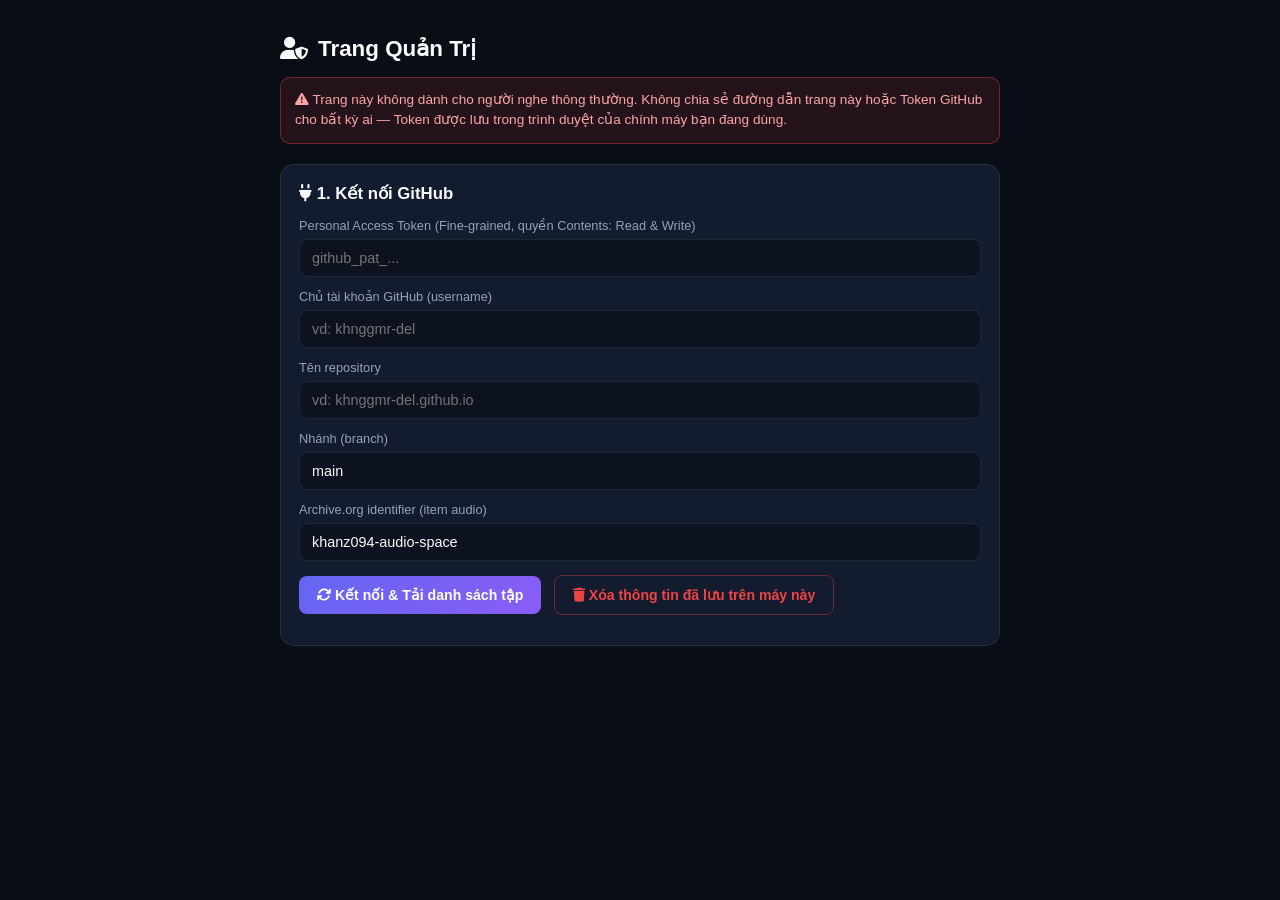
==== admin.html @ 62d771c1 "Add files via upload" ====
<!DOCTYPE html>
<html lang="vi">
<head>
<meta charset="UTF-8">
<meta name="viewport" content="width=device-width, initial-scale=1.0">
<meta name="robots" content="noindex, nofollow">
<title>Quản Trị — Khanz094 Audio Space</title>
<link rel="stylesheet" href="https://cdnjs.cloudflare.com/ajax/libs/font-awesome/6.5.1/css/all.min.css">
<style>
    :root {
        --bg-color: #090d16;
        --card-bg: #131b2e;
        --card-hover: #1c2742;
        --text-color: #f8fafc;
        --text-muted: #94a3b8;
        --primary: #6366f1;
        --primary-gradient: linear-gradient(135deg, #6366f1 0%, #8b5cf6 100%);
        --border-color: rgba(255, 255, 255, 0.08);
        --danger: #ef4444;
        --success: #22c55e;
    }
    * { box-sizing: border-box; }
    body {
        margin: 0;
        font-family: 'Segoe UI', Roboto, sans-serif;
        background: var(--bg-color);
        color: var(--text-color);
        padding: 20px 16px 80px;
    }
    .wrap { max-width: 720px; margin: 0 auto; }
    h1 { font-size: 1.4rem; display: flex; align-items: center; gap: 10px; }
    h2 { font-size: 1.05rem; margin-top: 0; color: var(--text-color); }
    .warn-banner {
        background: rgba(239, 68, 68, 0.12);
        border: 1px solid rgba(239, 68, 68, 0.4);
        color: #fca5a5;
        padding: 12px 14px;
        border-radius: 10px;
        font-size: 0.85rem;
        margin-bottom: 20px;
        line-height: 1.5;
    }
    section {
        background: var(--card-bg);
        border: 1px solid var(--border-color);
        border-radius: 14px;
        padding: 18px;
        margin-bottom: 18px;
    }
    label {
        display: block;
        font-size: 0.8rem;
        color: var(--text-muted);
        margin: 12px 0 6px;
    }
    input[type="text"], input[type="password"], textarea {
        width: 100%;
        padding: 10px 12px;
        border-radius: 8px;
        border: 1px solid var(--border-color);
        background: #0c1220;
        color: var(--text-color);
        font-size: 0.9rem;
        font-family: inherit;
    }
    textarea { resize: vertical; min-height: 60px; }
    button {
        cursor: pointer;
        border: none;
        border-radius: 8px;
        padding: 11px 18px;
        font-weight: 600;
        font-size: 0.88rem;
        margin-top: 14px;
        margin-right: 8px;
    }
    .btn-primary { background: var(--primary-gradient); color: #fff; }
    .btn-secondary { background: transparent; color: var(--text-muted); border: 1px solid var(--border-color); }
    .btn-danger { background: transparent; color: var(--danger); border: 1px solid rgba(239,68,68,0.4); }
    .status-msg { margin-top: 12px; font-size: 0.85rem; line-height: 1.5; }
    .status-msg.error { color: #fca5a5; }
    .status-msg.success { color: #86efac; }
    .status-msg.loading { color: var(--text-muted); }
    .hidden { display: none !important; }
    .episode-card {
        background: #0c1220;
        border: 1px solid var(--border-color);
        border-radius: 10px;
        padding: 14px;
        margin-bottom: 12px;
    }
    .episode-filename {
        font-size: 0.75rem;
        color: var(--text-muted);
        word-break: break-all;
        margin-bottom: 8px;
        font-family: monospace;
    }
    #save-status { min-height: 20px; }
    .save-bar {
        position: sticky;
        bottom: 0;
        background: var(--bg-color);
        padding: 12px 0 4px;
        border-top: 1px solid var(--border-color);
        margin-top: 20px;
    }
</style>
</head>
<body>
<div class="wrap">
    <h1><i class="fa-solid fa-user-shield"></i> Trang Quản Trị</h1>
    <div class="warn-banner">
        <i class="fa-solid fa-triangle-exclamation"></i>
        Trang này không dành cho người nghe thông thường. Không chia sẻ đường dẫn trang này hoặc Token GitHub cho bất kỳ ai — Token được lưu trong trình duyệt của chính máy bạn đang dùng.
    </div>

    <section id="config-section">
        <h2><i class="fa-solid fa-plug"></i> 1. Kết nối GitHub</h2>
        <label for="cfg-token">Personal Access Token (Fine-grained, quyền Contents: Read &amp; Write)</label>
        <input type="password" id="cfg-token" placeholder="github_pat_...">

        <label for="cfg-owner">Chủ tài khoản GitHub (username)</label>
        <input type="text" id="cfg-owner" placeholder="vd: khnggmr-del">

        <label for="cfg-repo">Tên repository</label>
        <input type="text" id="cfg-repo" placeholder="vd: khnggmr-del.github.io">

        <label for="cfg-branch">Nhánh (branch)</label>
        <input type="text" id="cfg-branch" value="main">

        <label for="cfg-archive-id">Archive.org identifier (item audio)</label>
        <input type="text" id="cfg-archive-id" value="khanz094-audio-space">

        <div>
            <button class="btn-primary" id="btn-connect"><i class="fa-solid fa-arrows-rotate"></i> Kết nối &amp; Tải danh sách tập</button>
            <button class="btn-danger" id="btn-clear-config"><i class="fa-solid fa-trash"></i> Xóa thông tin đã lưu trên máy này</button>
        </div>
        <div id="config-status" class="status-msg"></div>
    </section>

    <section id="episodes-section" class="hidden">
        <h2><i class="fa-solid fa-list"></i> 2. Danh sách tập — sửa tên hiển thị</h2>
        <p style="color:var(--text-muted); font-size:0.85rem; margin-top:-8px;">
            Để trống ô nào thì web sẽ tự dùng tên file gốc / mặc định cho ô đó.
        </p>
        <div id="episodes-list"></div>
    </section>

    <div class="save-bar hidden" id="save-bar">
        <button class="btn-primary" id="btn-save-all"><i class="fa-solid fa-floppy-disk"></i> Lưu tất cả thay đổi lên GitHub</button>
        <div id="save-status" class="status-msg"></div>
    </div>
</div>

<script>
const LS_KEYS = {
    token: 'khanz094_admin_token',
    owner: 'khanz094_admin_owner',
    repo: 'khanz094_admin_repo',
    branch: 'khanz094_admin_branch',
    archiveId: 'khanz094_admin_archive_id'
};
const OVERRIDES_PATH = 'metadata-overrides.json';
const PLAYABLE_EXTENSIONS = ['.mp3', '.m4a', '.wav', '.ogg', '.flac'];

let currentOverrides = {};
let currentSha = null; // sha của file metadata-overrides.json hiện tại trên GitHub (null nếu file chưa tồn tại)
let currentEpisodeFiles = []; // danh sách file gốc lấy từ Archive.org
let cfg = {};

function $(id) { return document.getElementById(id); }

function loadSavedConfig() {
    $('cfg-token').value = localStorage.getItem(LS_KEYS.token) || '';
    $('cfg-owner').value = localStorage.getItem(LS_KEYS.owner) || '';
    $('cfg-repo').value = localStorage.getItem(LS_KEYS.repo) || '';
    $('cfg-branch').value = localStorage.getItem(LS_KEYS.branch) || 'main';
    $('cfg-archive-id').value = localStorage.getItem(LS_KEYS.archiveId) || 'khanz094-audio-space';
}

function saveConfigToLocalStorage() {
    localStorage.setItem(LS_KEYS.token, cfg.token);
    localStorage.setItem(LS_KEYS.owner, cfg.owner);
    localStorage.setItem(LS_KEYS.repo, cfg.repo);
    localStorage.setItem(LS_KEYS.branch, cfg.branch);
    localStorage.setItem(LS_KEYS.archiveId, cfg.archiveId);
}

function readConfigFromForm() {
    return {
        token: $('cfg-token').value.trim(),
        owner: $('cfg-owner').value.trim(),
        repo: $('cfg-repo').value.trim(),
        branch: $('cfg-branch').value.trim() || 'main',
        archiveId: $('cfg-archive-id').value.trim()
    };
}

function setConfigStatus(msg, type) {
    const el = $('config-status');
    el.textContent = msg;
    el.className = 'status-msg' + (type ? ' ' + type : '');
}

function setSaveStatus(msg, type) {
    const el = $('save-status');
    el.textContent = msg;
    el.className = 'status-msg' + (type ? ' ' + type : '');
}

/* ============== ARCHIVE.ORG: lấy danh sách file gốc ============== */
function isPlayableFile(fileEntry) {
    const name = (fileEntry.name || '').toLowerCase();
    return PLAYABLE_EXTENSIONS.some(ext => name.endsWith(ext));
}

async function fetchArchiveFiles(identifier) {
    const res = await fetch(`https://archive.org/metadata/${encodeURIComponent(identifier)}`);
    if (!res.ok) throw new Error(`Không thể kết nối Internet Archive (HTTP ${res.status})`);
    const json = await res.json();
    const files = Array.isArray(json.files) ? json.files : [];
    return files.filter(f => isPlayableFile(f) && (f.source === 'original' || !f.source));
}

/* ============== GITHUB API ============== */
function githubHeaders() {
    return {
        'Authorization': `Bearer ${cfg.token}`,
        'Accept': 'application/vnd.github+json',
        'X-GitHub-Api-Version': '2022-11-28'
    };
}

async function fetchOverridesFromGitHub() {
    const url = `https://api.github.com/repos/${cfg.owner}/${cfg.repo}/contents/${OVERRIDES_PATH}?ref=${encodeURIComponent(cfg.branch)}`;
    const res = await fetch(url, { headers: githubHeaders() });

    if (res.status === 404) {
        currentSha = null;
        return {};
    }
    if (res.status === 401) throw new Error('Token không hợp lệ hoặc đã hết hạn.');
    if (res.status === 403) throw new Error('Token không đủ quyền (cần quyền Contents: Read & Write) hoặc đã đạt giới hạn API.');
    if (!res.ok) throw new Error(`Lỗi GitHub API (HTTP ${res.status})`);

    const json = await res.json();
    currentSha = json.sha;
    try {
        const decoded = decodeURIComponent(escape(atob(json.content.replace(/\n/g, ''))));
        const parsed = JSON.parse(decoded);
        return (parsed && typeof parsed === 'object') ? parsed : {};
    } catch (e) {
        throw new Error('File metadata-overrides.json trên GitHub bị lỗi định dạng JSON.');
    }
}

async function saveOverridesToGitHub(overridesObj) {
    const url = `https://api.github.com/repos/${cfg.owner}/${cfg.repo}/contents/${OVERRIDES_PATH}`;
    const jsonStr = JSON.stringify(overridesObj, null, 2);
    const base64Content = btoa(unescape(encodeURIComponent(jsonStr)));

    const body = {
        message: 'Cập nhật tên/mô tả tập qua trang admin',
        content: base64Content,
        branch: cfg.branch
    };
    if (currentSha) body.sha = currentSha;

    const res = await fetch(url, {
        method: 'PUT',
        headers: { ...githubHeaders(), 'Content-Type': 'application/json' },
        body: JSON.stringify(body)
    });

    if (res.status === 401) throw new Error('Token không hợp lệ hoặc đã hết hạn.');
    if (res.status === 403) throw new Error('Token không đủ quyền ghi (cần Contents: Read & Write).');
    if (res.status === 409) throw new Error('File vừa bị thay đổi ở nơi khác. Hãy bấm "Kết nối & Tải danh sách tập" lại rồi thử lưu lại.');
    if (!res.ok) {
        const errJson = await res.json().catch(() => ({}));
        throw new Error(errJson.message || `Lỗi khi lưu lên GitHub (HTTP ${res.status})`);
    }

    const json = await res.json();
    currentSha = json.content.sha;
}

/* ============== RENDER DANH SÁCH TẬP ============== */
function escapeHtml(str) {
    if (!str) return '';
    return String(str).replace(/&/g, '&amp;').replace(/</g, '&lt;').replace(/>/g, '&gt;').replace(/"/g, '&quot;');
}

function renderEpisodesList() {
    const container = $('episodes-list');
    container.innerHTML = currentEpisodeFiles.map((f) => {
        const override = currentOverrides[f.name] || {};
        return `
        <div class="episode-card" data-filename="${escapeHtml(f.name)}">
            <div class="episode-filename"><i class="fa-solid fa-file-audio"></i> ${escapeHtml(f.name)}</div>
            <label>Tên hiển thị</label>
            <input type="text" class="ep-title" placeholder="${escapeHtml(f.name)}" value="${escapeHtml(override.title || '')}">
            <label>Chủ đề / tag</label>
            <input type="text" class="ep-tag" placeholder="Podcast" value="${escapeHtml(override.tag || '')}">
            <label>Mô tả (hiện trong player)</label>
            <textarea class="ep-desc" placeholder="Không bắt buộc">${escapeHtml(override.description || '')}</textarea>
        </div>`;
    }).join('');

    $('episodes-section').classList.remove('hidden');
    $('save-bar').classList.remove('hidden');
}

function collectOverridesFromForm() {
    const result = {};
    document.querySelectorAll('.episode-card').forEach(card => {
        const filename = card.getAttribute('data-filename');
        const title = card.querySelector('.ep-title').value.trim();
        const tag = card.querySelector('.ep-tag').value.trim();
        const description = card.querySelector('.ep-desc').value.trim();
        if (title || tag || description) {
            result[filename] = {};
            if (title) result[filename].title = title;
            if (tag) result[filename].tag = tag;
            if (description) result[filename].description = description;
        }
    });
    return result;
}

/* ============== SỰ KIỆN ============== */
$('btn-connect').addEventListener('click', async () => {
    cfg = readConfigFromForm();

    if (!cfg.token || !cfg.owner || !cfg.repo || !cfg.archiveId) {
        setConfigStatus('Vui lòng điền đủ Token, Owner, Repo và Archive.org identifier.', 'error');
        return;
    }

    saveConfigToLocalStorage();
    setConfigStatus('Đang tải danh sách tập từ Internet Archive...', 'loading');

    try {
        currentEpisodeFiles = await fetchArchiveFiles(cfg.archiveId);

        if (currentEpisodeFiles.length === 0) {
            setConfigStatus('Không tìm thấy file audio nào trên Archive.org với identifier này.', 'error');
            return;
        }

        setConfigStatus('Đang tải file tên riêng hiện có từ GitHub...', 'loading');
        currentOverrides = await fetchOverridesFromGitHub();

        setConfigStatus(`Đã kết nối. Tìm thấy ${currentEpisodeFiles.length} tập.`, 'success');
        renderEpisodesList();
    } catch (err) {
        setConfigStatus(err.message, 'error');
        console.error(err);
    }
});

$('btn-clear-config').addEventListener('click', () => {
    if (!confirm('Xóa Token và thông tin đã lưu trên máy này? (Không ảnh hưởng gì trên GitHub, chỉ xóa khỏi trình duyệt)')) return;
    Object.values(LS_KEYS).forEach(k => localStorage.removeItem(k));
    $('cfg-token').value = '';
    $('cfg-owner').value = '';
    $('cfg-repo').value = '';
    $('cfg-branch').value = 'main';
    $('cfg-archive-id').value = 'khanz094-audio-space';
    setConfigStatus('Đã xóa thông tin đã lưu.', 'success');
});

$('btn-save-all').addEventListener('click', async () => {
    const btn = $('btn-save-all');
    btn.disabled = true;
    setSaveStatus('Đang lưu lên GitHub...', 'loading');

    try {
        const updatedOverrides = collectOverridesFromForm();
        await saveOverridesToGitHub(updatedOverrides);
        currentOverrides = updatedOverrides;
        setSaveStatus('✅ Đã lưu thành công! Trang web chính sẽ hiện tên mới ngay lần tải sau.', 'success');
    } catch (err) {
        setSaveStatus('❌ ' + err.message, 'error');
        console.error(err);
    } finally {
        btn.disabled = false;
    }
});

loadSavedConfig();
</script>
</body>
</html>
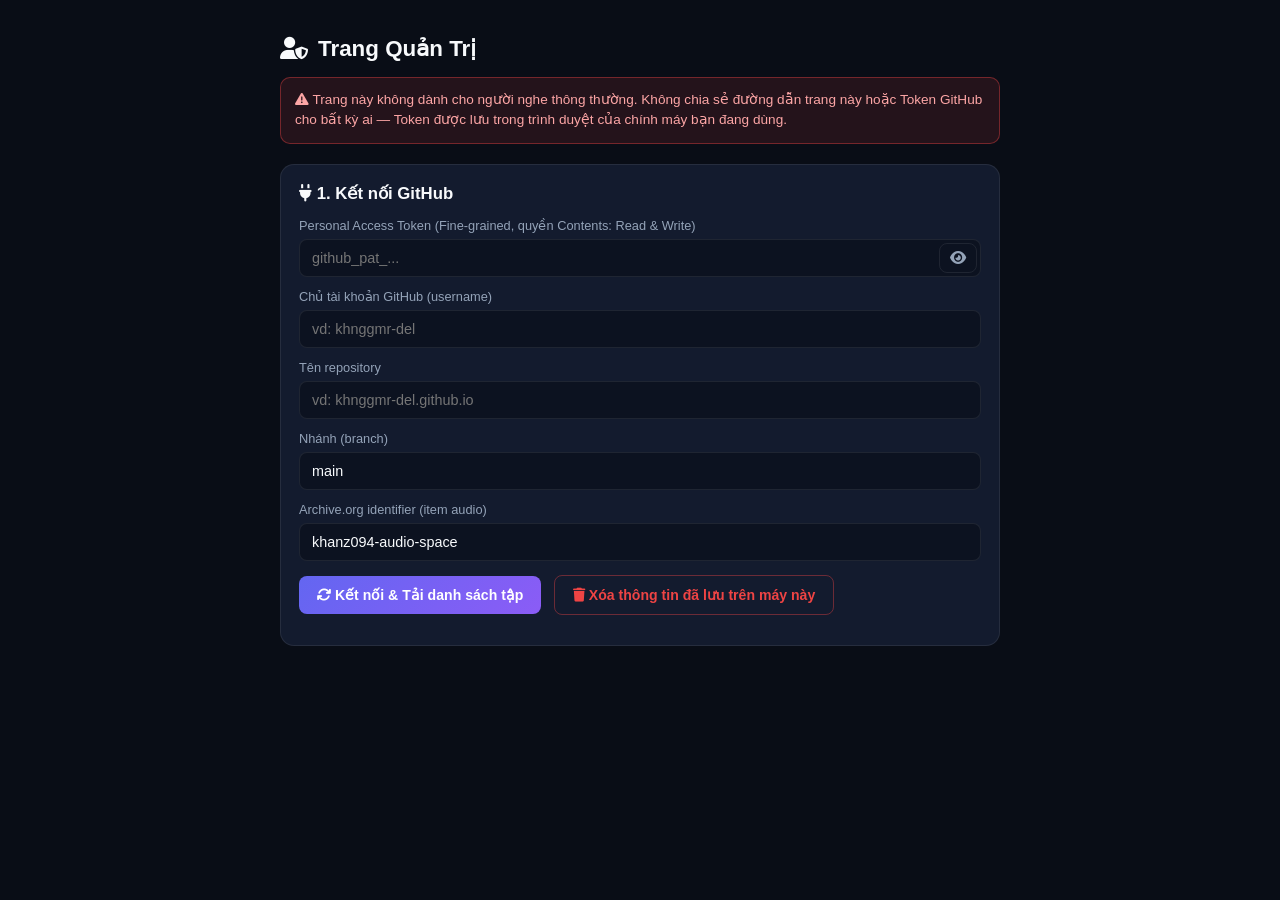
==== commit 0c965f0f: "Update admin.html" ====
--- a/admin.html
+++ b/admin.html
@@ -53,7 +53,7 @@
         color: var(--text-muted);
         margin: 12px 0 6px;
     }
-    input[type="text"], input[type="password"], textarea {
+    input[type="text"], input[type="password"], textarea, select {
         width: 100%;
         padding: 10px 12px;
         border-radius: 8px;
@@ -63,6 +63,7 @@
         font-size: 0.9rem;
         font-family: inherit;
     }
+    select { appearance: none; -webkit-appearance: none; }
     textarea { resize: vertical; min-height: 60px; }
     button {
         cursor: pointer;
@@ -118,7 +119,10 @@
     <section id="config-section">
         <h2><i class="fa-solid fa-plug"></i> 1. Kết nối GitHub</h2>
         <label for="cfg-token">Personal Access Token (Fine-grained, quyền Contents: Read &amp; Write)</label>
-        <input type="password" id="cfg-token" placeholder="github_pat_...">
+        <div style="position:relative;">
+            <input type="text" id="cfg-token" placeholder="github_pat_..." style="padding-right:44px;">
+            <button type="button" id="btn-toggle-token" class="btn-secondary" style="position:absolute; right:4px; top:50%; transform:translateY(-50%); margin:0; padding:6px 10px; font-size:0.9rem;"><i class="fa-solid fa-eye"></i></button>
+        </div>
 
         <label for="cfg-owner">Chủ tài khoản GitHub (username)</label>
         <input type="text" id="cfg-owner" placeholder="vd: khnggmr-del">
@@ -164,6 +168,21 @@
 const OVERRIDES_PATH = 'metadata-overrides.json';
 const PLAYABLE_EXTENSIONS = ['.mp3', '.m4a', '.wav', '.ogg', '.flac'];
 
+// Danh sách chủ đề/tag phổ biến trong thị trường truyện audio — hiện dạng
+// dropdown để chọn, không cho gõ tay tự do (tránh tình trạng cùng 1 chủ đề
+// bị gõ khác nhau, VD "Ngôn tình" / "ngôn tình " thành 2 tag khác nhau).
+const TAG_OPTIONS = [
+    'Ngôn tình', 'Ngôn tình cổ trang', 'Đam mỹ', 'Bách hợp',
+    'Huyền huyễn', 'Tiên hiệp', 'Kiếm hiệp', 'Xuyên không', 'Trọng sinh',
+    'Dị giới', 'Đô thị', 'Khoa huyễn', 'Vô hạn lưu',
+    'Trinh thám', 'Kinh dị', 'Truyện ma', 'Tâm linh',
+    'Cung đấu', 'Trạch đấu', 'Quan trường', 'Dã sử', 'Cổ đại',
+    'Hài hước', 'Gia đình', 'Học đường', 'Thanh xuân vườn trường',
+    'Ngược tâm', 'Sủng', 'Điền văn', 'Nữ cường', 'Nam cường',
+    'Chữa lành', 'Tản văn', 'Truyền cảm hứng', 'Tâm sự',
+    'Drama', 'Podcast', 'Radio', 'Khác'
+];
+
 let currentOverrides = {};
 let currentSha = null; // sha của file metadata-overrides.json hiện tại trên GitHub (null nếu file chưa tồn tại)
 let currentEpisodeFiles = []; // danh sách file gốc lấy từ Archive.org
@@ -187,12 +206,19 @@
     localStorage.setItem(LS_KEYS.archiveId, cfg.archiveId);
 }
 
+function sanitizeAsciiField(str) {
+    // Header HTTP chỉ chấp nhận ký tự ISO-8859-1 (ASCII cơ bản) — lọc bỏ mọi
+    // ký tự ẩn/lạ có thể dính theo khi copy-paste trên điện thoại (khoảng
+    // trắng đặc biệt, ký tự vô hình, dấu ngoặc kép thông minh...).
+    return str.replace(/[^\x20-\x7E]/g, '').trim();
+}
+
 function readConfigFromForm() {
     return {
-        token: $('cfg-token').value.trim(),
-        owner: $('cfg-owner').value.trim(),
-        repo: $('cfg-repo').value.trim(),
-        branch: $('cfg-branch').value.trim() || 'main',
+        token: sanitizeAsciiField($('cfg-token').value),
+        owner: sanitizeAsciiField($('cfg-owner').value),
+        repo: sanitizeAsciiField($('cfg-repo').value),
+        branch: sanitizeAsciiField($('cfg-branch').value) || 'main',
         archiveId: $('cfg-archive-id').value.trim()
     };
 }
@@ -289,6 +315,22 @@
 function escapeHtml(str) {
     if (!str) return '';
     return String(str).replace(/&/g, '&amp;').replace(/</g, '&lt;').replace(/>/g, '&gt;').replace(/"/g, '&quot;');
+}
+
+function buildTagOptionsHtml(selectedTag) {
+    const selectedTrimmed = (selectedTag || '').trim();
+    // Nếu tag đã lưu trước đó không nằm trong danh sách chuẩn (VD do gõ tay
+    // từ trước khi có dropdown), vẫn thêm nó vào đầu danh sách để không mất
+    // dữ liệu đã đặt, đồng thời được chọn sẵn.
+    const options = [...TAG_OPTIONS];
+    if (selectedTrimmed && !options.some(t => t.toLowerCase() === selectedTrimmed.toLowerCase())) {
+        options.unshift(selectedTrimmed);
+    }
+    const optionsHtml = options.map(opt => {
+        const isSelected = opt.toLowerCase() === selectedTrimmed.toLowerCase();
+        return `<option value="${escapeHtml(opt)}" ${isSelected ? 'selected' : ''}>${escapeHtml(opt)}</option>`;
+    }).join('');
+    return `<option value="">-- Chọn chủ đề --</option>${optionsHtml}`;
 }
 
 function renderEpisodesList() {
@@ -301,7 +343,7 @@
             <label>Tên hiển thị</label>
             <input type="text" class="ep-title" placeholder="${escapeHtml(f.name)}" value="${escapeHtml(override.title || '')}">
             <label>Chủ đề / tag</label>
-            <input type="text" class="ep-tag" placeholder="Podcast" value="${escapeHtml(override.tag || '')}">
+            <select class="ep-tag">${buildTagOptionsHtml(override.tag)}</select>
             <label>Mô tả (hiện trong player)</label>
             <textarea class="ep-desc" placeholder="Không bắt buộc">${escapeHtml(override.description || '')}</textarea>
         </div>`;
@@ -354,7 +396,11 @@
         setConfigStatus(`Đã kết nối. Tìm thấy ${currentEpisodeFiles.length} tập.`, 'success');
         renderEpisodesList();
     } catch (err) {
-        setConfigStatus(err.message, 'error');
+        if (err instanceof TypeError && /header/i.test(err.message)) {
+            setConfigStatus('Token hoặc thông tin bạn nhập chứa ký tự không hợp lệ. Hãy xóa hết ô Token, gõ lại tay từng ký tự đầu/cuối cho chắc, hoặc copy lại token từ GitHub rồi dán lại.', 'error');
+        } else {
+            setConfigStatus(err.message, 'error');
+        }
         console.error(err);
     }
 });
@@ -388,6 +434,18 @@
     }
 });
 
+$('btn-toggle-token').addEventListener('click', () => {
+    const input = $('cfg-token');
+    const icon = $('btn-toggle-token').querySelector('i');
+    if (input.type === 'text') {
+        input.type = 'password';
+        icon.className = 'fa-solid fa-eye-slash';
+    } else {
+        input.type = 'text';
+        icon.className = 'fa-solid fa-eye';
+    }
+});
+
 loadSavedConfig();
 </script>
 </body>
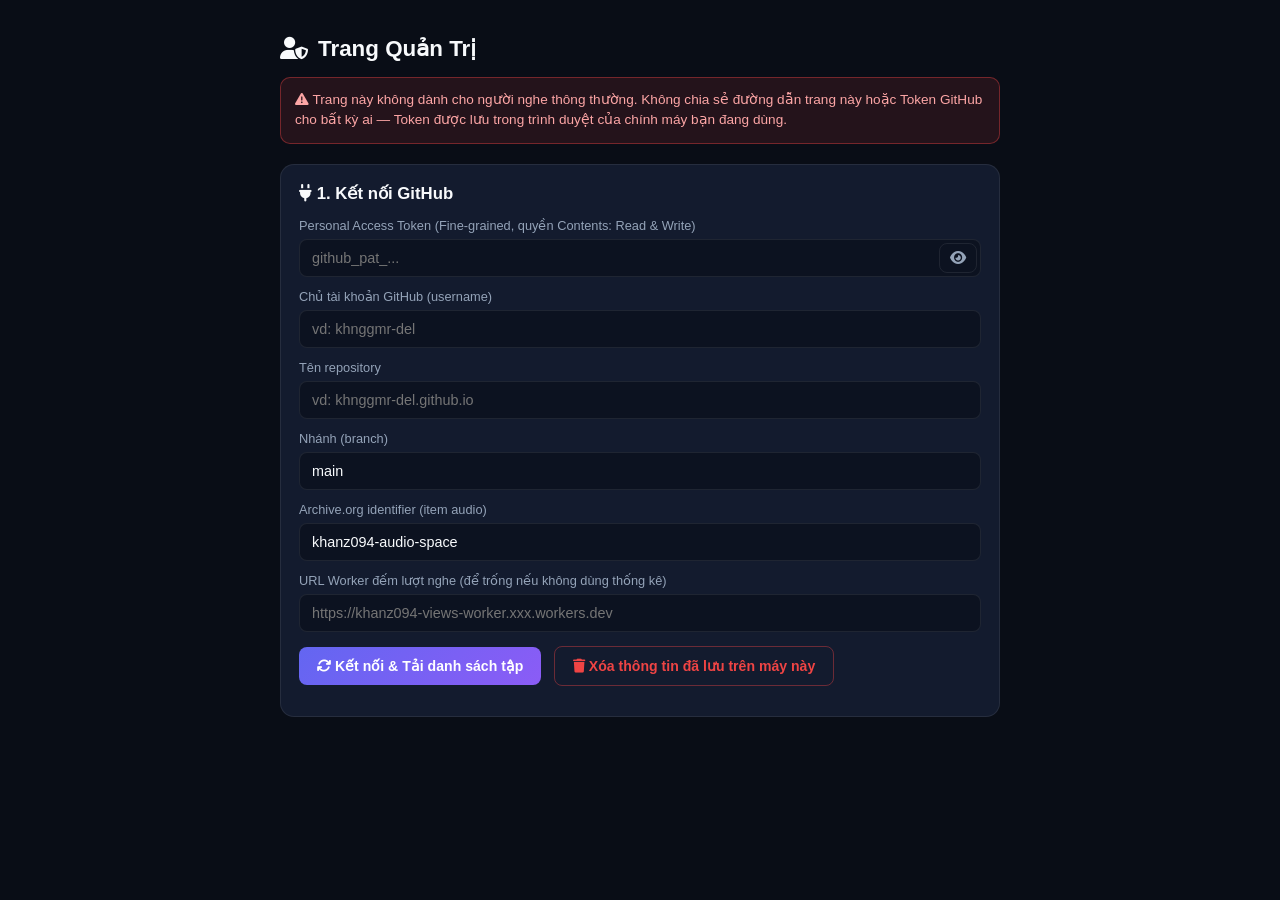
==== commit b718c7f2: "Update admin.html" ====
--- a/admin.html
+++ b/admin.html
@@ -106,6 +106,84 @@
         border-top: 1px solid var(--border-color);
         margin-top: 20px;
     }
+    .tag-picker-toggle-btn {
+        width: 100%;
+        display: flex;
+        justify-content: space-between;
+        align-items: center;
+        margin-top: 0;
+        background: #0c1220;
+        color: var(--text-color);
+        border: 1px solid var(--border-color);
+        font-weight: 400;
+        text-align: left;
+    }
+    .tag-picker-toggle-btn .tag-picker-summary {
+        color: var(--text-muted);
+        font-size: 0.85rem;
+        overflow: hidden;
+        text-overflow: ellipsis;
+        white-space: nowrap;
+        margin-right: 8px;
+    }
+    .tag-picker-toggle-btn i.fa-chevron-down {
+        transition: transform 0.15s ease;
+        flex-shrink: 0;
+    }
+    .tag-picker-toggle-btn.open i.fa-chevron-down { transform: rotate(180deg); }
+    .tag-picker-panel {
+        display: flex;
+        flex-wrap: wrap;
+        gap: 6px;
+        margin-top: 8px;
+        padding: 10px;
+        background: #0c1220;
+        border: 1px solid var(--border-color);
+        border-radius: 8px;
+    }
+    .tag-option-chip {
+        margin: 0;
+        padding: 6px 12px;
+        font-size: 0.78rem;
+        font-weight: 600;
+        border-radius: 999px;
+        background: rgba(255,255,255,0.05);
+        color: var(--text-muted);
+        border: 1px solid var(--border-color);
+    }
+    .tag-option-chip.active {
+        background: var(--primary-gradient);
+        color: #fff;
+        border-color: transparent;
+    }
+    .stats-row {
+        display: flex;
+        align-items: center;
+        gap: 12px;
+        padding: 10px 0;
+        border-bottom: 1px solid var(--border-color);
+    }
+    .stats-row:last-child { border-bottom: none; }
+    .stats-rank {
+        width: 24px;
+        text-align: center;
+        color: var(--text-muted);
+        font-weight: 700;
+        flex-shrink: 0;
+    }
+    .stats-title {
+        flex: 1;
+        font-size: 0.85rem;
+        overflow: hidden;
+        text-overflow: ellipsis;
+        white-space: nowrap;
+    }
+    .stats-count {
+        color: var(--primary);
+        font-weight: 700;
+        font-size: 0.85rem;
+        flex-shrink: 0;
+    }
 </style>
 </head>
 <body>
@@ -136,6 +214,9 @@
         <label for="cfg-archive-id">Archive.org identifier (item audio)</label>
         <input type="text" id="cfg-archive-id" value="khanz094-audio-space">
 
+        <label for="cfg-views-worker">URL Worker đếm lượt nghe (để trống nếu không dùng thống kê)</label>
+        <input type="text" id="cfg-views-worker" placeholder="https://khanz094-views-worker.xxx.workers.dev">
+
         <div>
             <button class="btn-primary" id="btn-connect"><i class="fa-solid fa-arrows-rotate"></i> Kết nối &amp; Tải danh sách tập</button>
             <button class="btn-danger" id="btn-clear-config"><i class="fa-solid fa-trash"></i> Xóa thông tin đã lưu trên máy này</button>
@@ -148,7 +229,15 @@
         <p style="color:var(--text-muted); font-size:0.85rem; margin-top:-8px;">
             Để trống ô nào thì web sẽ tự dùng tên file gốc / mặc định cho ô đó.
         </p>
+        <input type="text" id="episode-search" placeholder="🔍 Tìm theo tên file hoặc tên đã đặt..." style="margin-bottom:14px;">
+        <div id="episodes-count" style="color:var(--text-muted); font-size:0.8rem; margin-bottom:10px;"></div>
         <div id="episodes-list"></div>
+    </section>
+
+    <section id="stats-section" class="hidden">
+        <h2><i class="fa-solid fa-chart-simple"></i> 3. Thống kê lượt nghe</h2>
+        <div id="stats-summary" style="color:var(--text-muted); font-size:0.85rem; margin-bottom:14px;"></div>
+        <div id="stats-list"></div>
     </section>
 
     <div class="save-bar hidden" id="save-bar">
@@ -163,7 +252,8 @@
     owner: 'khanz094_admin_owner',
     repo: 'khanz094_admin_repo',
     branch: 'khanz094_admin_branch',
-    archiveId: 'khanz094_admin_archive_id'
+    archiveId: 'khanz094_admin_archive_id',
+    viewsWorker: 'khanz094_admin_views_worker'
 };
 const OVERRIDES_PATH = 'metadata-overrides.json';
 const PLAYABLE_EXTENSIONS = ['.mp3', '.m4a', '.wav', '.ogg', '.flac'];
@@ -196,6 +286,7 @@
     $('cfg-repo').value = localStorage.getItem(LS_KEYS.repo) || '';
     $('cfg-branch').value = localStorage.getItem(LS_KEYS.branch) || 'main';
     $('cfg-archive-id').value = localStorage.getItem(LS_KEYS.archiveId) || 'khanz094-audio-space';
+    $('cfg-views-worker').value = localStorage.getItem(LS_KEYS.viewsWorker) || '';
 }
 
 function saveConfigToLocalStorage() {
@@ -204,6 +295,7 @@
     localStorage.setItem(LS_KEYS.repo, cfg.repo);
     localStorage.setItem(LS_KEYS.branch, cfg.branch);
     localStorage.setItem(LS_KEYS.archiveId, cfg.archiveId);
+    localStorage.setItem(LS_KEYS.viewsWorker, cfg.viewsWorker);
 }
 
 function sanitizeAsciiField(str) {
@@ -219,7 +311,8 @@
         owner: sanitizeAsciiField($('cfg-owner').value),
         repo: sanitizeAsciiField($('cfg-repo').value),
         branch: sanitizeAsciiField($('cfg-branch').value) || 'main',
-        archiveId: $('cfg-archive-id').value.trim()
+        archiveId: $('cfg-archive-id').value.trim(),
+        viewsWorker: sanitizeAsciiField($('cfg-views-worker').value).replace(/\/$/, '')
     };
 }
 
@@ -317,33 +410,48 @@
     return String(str).replace(/&/g, '&amp;').replace(/</g, '&lt;').replace(/>/g, '&gt;').replace(/"/g, '&quot;');
 }
 
-function buildTagOptionsHtml(selectedTag) {
-    const selectedTrimmed = (selectedTag || '').trim();
-    // Nếu tag đã lưu trước đó không nằm trong danh sách chuẩn (VD do gõ tay
-    // từ trước khi có dropdown), vẫn thêm nó vào đầu danh sách để không mất
-    // dữ liệu đã đặt, đồng thời được chọn sẵn.
+function buildTagPickerHtml(selectedTags) {
+    const selected = (selectedTags || []).map(t => t.trim()).filter(Boolean);
+    const selectedKeys = new Set(selected.map(t => t.toLowerCase()));
+
+    // Nếu có tag cũ (gõ tay/lưu trước đây) chưa nằm trong danh sách chuẩn,
+    // vẫn thêm vào đầu danh sách để không mất dữ liệu đã đặt.
     const options = [...TAG_OPTIONS];
-    if (selectedTrimmed && !options.some(t => t.toLowerCase() === selectedTrimmed.toLowerCase())) {
-        options.unshift(selectedTrimmed);
-    }
-    const optionsHtml = options.map(opt => {
-        const isSelected = opt.toLowerCase() === selectedTrimmed.toLowerCase();
-        return `<option value="${escapeHtml(opt)}" ${isSelected ? 'selected' : ''}>${escapeHtml(opt)}</option>`;
+    selected.forEach(t => {
+        if (!options.some(o => o.toLowerCase() === t.toLowerCase())) {
+            options.unshift(t);
+        }
+    });
+
+    const chipsHtml = options.map(opt => {
+        const isActive = selectedKeys.has(opt.toLowerCase());
+        return `<button type="button" class="tag-option-chip${isActive ? ' active' : ''}" data-tag="${escapeHtml(opt)}">${escapeHtml(opt)}</button>`;
     }).join('');
-    return `<option value="">-- Chọn chủ đề --</option>${optionsHtml}`;
+
+    const summary = selected.length > 0 ? selected.join(', ') : 'Chưa chọn chủ đề nào — bấm để chọn';
+
+    return `
+        <button type="button" class="tag-picker-toggle-btn">
+            <span class="tag-picker-summary">${escapeHtml(summary)}</span>
+            <i class="fa-solid fa-chevron-down"></i>
+        </button>
+        <div class="tag-picker-panel hidden">${chipsHtml}</div>`;
 }
 
 function renderEpisodesList() {
     const container = $('episodes-list');
     container.innerHTML = currentEpisodeFiles.map((f) => {
         const override = currentOverrides[f.name] || {};
+        const overrideTags = Array.isArray(override.tags)
+            ? override.tags
+            : (override.tag ? [override.tag] : []);
         return `
         <div class="episode-card" data-filename="${escapeHtml(f.name)}">
             <div class="episode-filename"><i class="fa-solid fa-file-audio"></i> ${escapeHtml(f.name)}</div>
             <label>Tên hiển thị</label>
             <input type="text" class="ep-title" placeholder="${escapeHtml(f.name)}" value="${escapeHtml(override.title || '')}">
-            <label>Chủ đề / tag</label>
-            <select class="ep-tag">${buildTagOptionsHtml(override.tag)}</select>
+            <label>Chủ đề / tag (chọn được nhiều)</label>
+            <div class="tag-picker">${buildTagPickerHtml(overrideTags)}</div>
             <label>Mô tả (hiện trong player)</label>
             <textarea class="ep-desc" placeholder="Không bắt buộc">${escapeHtml(override.description || '')}</textarea>
         </div>`;
@@ -351,6 +459,55 @@
 
     $('episodes-section').classList.remove('hidden');
     $('save-bar').classList.remove('hidden');
+    $('episode-search').value = '';
+    filterEpisodesList();
+}
+
+/**
+ * Sự kiện dùng ủy quyền (event delegation) trên toàn bộ danh sách tập —
+ * hoạt động đúng cho mọi card kể cả sau khi render lại, không cần gắn lại
+ * từng phần tử.
+ */
+$('episodes-list').addEventListener('click', (e) => {
+    const toggleBtn = e.target.closest('.tag-picker-toggle-btn');
+    if (toggleBtn) {
+        const panel = toggleBtn.nextElementSibling;
+        panel.classList.toggle('hidden');
+        toggleBtn.classList.toggle('open', !panel.classList.contains('hidden'));
+        return;
+    }
+
+    const chip = e.target.closest('.tag-option-chip');
+    if (chip) {
+        chip.classList.toggle('active');
+        const card = chip.closest('.episode-card');
+        const activeTags = Array.from(card.querySelectorAll('.tag-option-chip.active')).map(c => c.dataset.tag);
+        const summaryEl = card.querySelector('.tag-picker-summary');
+        summaryEl.textContent = activeTags.length > 0 ? activeTags.join(', ') : 'Chưa chọn chủ đề nào — bấm để chọn';
+        return;
+    }
+});
+
+/**
+ * Lọc danh sách tập theo tên file / tên đã đặt — chỉ ẩn/hiện DOM, KHÔNG
+ * render lại, để không làm mất nội dung đang gõ dở trong các ô input.
+ */
+function filterEpisodesList() {
+    const query = $('episode-search').value.trim().toLowerCase();
+    const cards = document.querySelectorAll('.episode-card');
+    let visibleCount = 0;
+
+    cards.forEach(card => {
+        const filename = card.getAttribute('data-filename').toLowerCase();
+        const titleVal = card.querySelector('.ep-title').value.toLowerCase();
+        const match = !query || filename.includes(query) || titleVal.includes(query);
+        card.style.display = match ? '' : 'none';
+        if (match) visibleCount++;
+    });
+
+    $('episodes-count').textContent = query
+        ? `Hiện ${visibleCount} / ${cards.length} tập`
+        : `Tổng cộng ${cards.length} tập`;
 }
 
 function collectOverridesFromForm() {
@@ -358,12 +515,12 @@
     document.querySelectorAll('.episode-card').forEach(card => {
         const filename = card.getAttribute('data-filename');
         const title = card.querySelector('.ep-title').value.trim();
-        const tag = card.querySelector('.ep-tag').value.trim();
+        const tags = Array.from(card.querySelectorAll('.tag-option-chip.active')).map(c => c.dataset.tag);
         const description = card.querySelector('.ep-desc').value.trim();
-        if (title || tag || description) {
+        if (title || tags.length > 0 || description) {
             result[filename] = {};
             if (title) result[filename].title = title;
-            if (tag) result[filename].tag = tag;
+            if (tags.length > 0) result[filename].tags = tags;
             if (description) result[filename].description = description;
         }
     });
@@ -371,6 +528,72 @@
 }
 
 /* ============== SỰ KIỆN ============== */
+/**
+ * Lấy tên hiển thị của 1 tập theo đúng logic ưu tiên giống trang chính:
+ * tên đã đặt qua admin > tên file gốc.
+ */
+function getEpisodeDisplayTitle(filename) {
+    const override = currentOverrides[filename];
+    if (override && override.title) return override.title;
+    const dotIndex = filename.lastIndexOf('.');
+    return dotIndex > -1 ? filename.slice(0, dotIndex) : filename;
+}
+
+function safeNameFromFilename(filename) {
+    const dotIndex = filename.lastIndexOf('.');
+    const nameClean = dotIndex > -1 ? filename.slice(0, dotIndex) : filename;
+    return nameClean
+        .toLowerCase()
+        .normalize('NFD').replace(/[\u0300-\u036f]/g, '')
+        .replace(/[^a-z0-9]+/g, '-')
+        .replace(/(^-|-$)/g, '');
+}
+
+async function loadAndRenderStats() {
+    const section = $('stats-section');
+    const summaryEl = $('stats-summary');
+    const listEl = $('stats-list');
+
+    if (!cfg.viewsWorker) {
+        section.classList.add('hidden');
+        return;
+    }
+
+    section.classList.remove('hidden');
+    summaryEl.textContent = 'Đang tải thống kê...';
+    listEl.innerHTML = '';
+
+    try {
+        const res = await fetch(`${cfg.viewsWorker}/counts`);
+        if (!res.ok) throw new Error(`HTTP ${res.status}`);
+        const counts = await res.json();
+
+        // Ghép lượt nghe (theo safeName) với tên hiển thị của từng tập
+        const rows = currentEpisodeFiles.map(f => {
+            const safeName = safeNameFromFilename(f.name);
+            return {
+                title: getEpisodeDisplayTitle(f.name),
+                count: counts[safeName] || 0
+            };
+        }).sort((a, b) => b.count - a.count);
+
+        const totalViews = rows.reduce((sum, r) => sum + r.count, 0);
+        summaryEl.textContent = `Tổng ${totalViews} lượt nghe trên ${rows.length} tập`;
+
+        listEl.innerHTML = rows.map((r, idx) => `
+            <div class="stats-row">
+                <span class="stats-rank">${idx + 1}</span>
+                <span class="stats-title">${escapeHtml(r.title)}</span>
+                <span class="stats-count">${r.count}</span>
+            </div>
+        `).join('');
+    } catch (err) {
+        summaryEl.textContent = '';
+        listEl.innerHTML = `<div style="color:#fca5a5; font-size:0.85rem;">Không tải được thống kê: ${escapeHtml(err.message)}</div>`;
+        console.error(err);
+    }
+}
+
 $('btn-connect').addEventListener('click', async () => {
     cfg = readConfigFromForm();
 
@@ -395,6 +618,7 @@
 
         setConfigStatus(`Đã kết nối. Tìm thấy ${currentEpisodeFiles.length} tập.`, 'success');
         renderEpisodesList();
+        loadAndRenderStats(); // không await — chạy nền, không chặn phần chính
     } catch (err) {
         if (err instanceof TypeError && /header/i.test(err.message)) {
             setConfigStatus('Token hoặc thông tin bạn nhập chứa ký tự không hợp lệ. Hãy xóa hết ô Token, gõ lại tay từng ký tự đầu/cuối cho chắc, hoặc copy lại token từ GitHub rồi dán lại.', 'error');
@@ -446,6 +670,8 @@
     }
 });
 
+$('episode-search').addEventListener('input', filterEpisodesList);
+
 loadSavedConfig();
 </script>
 </body>
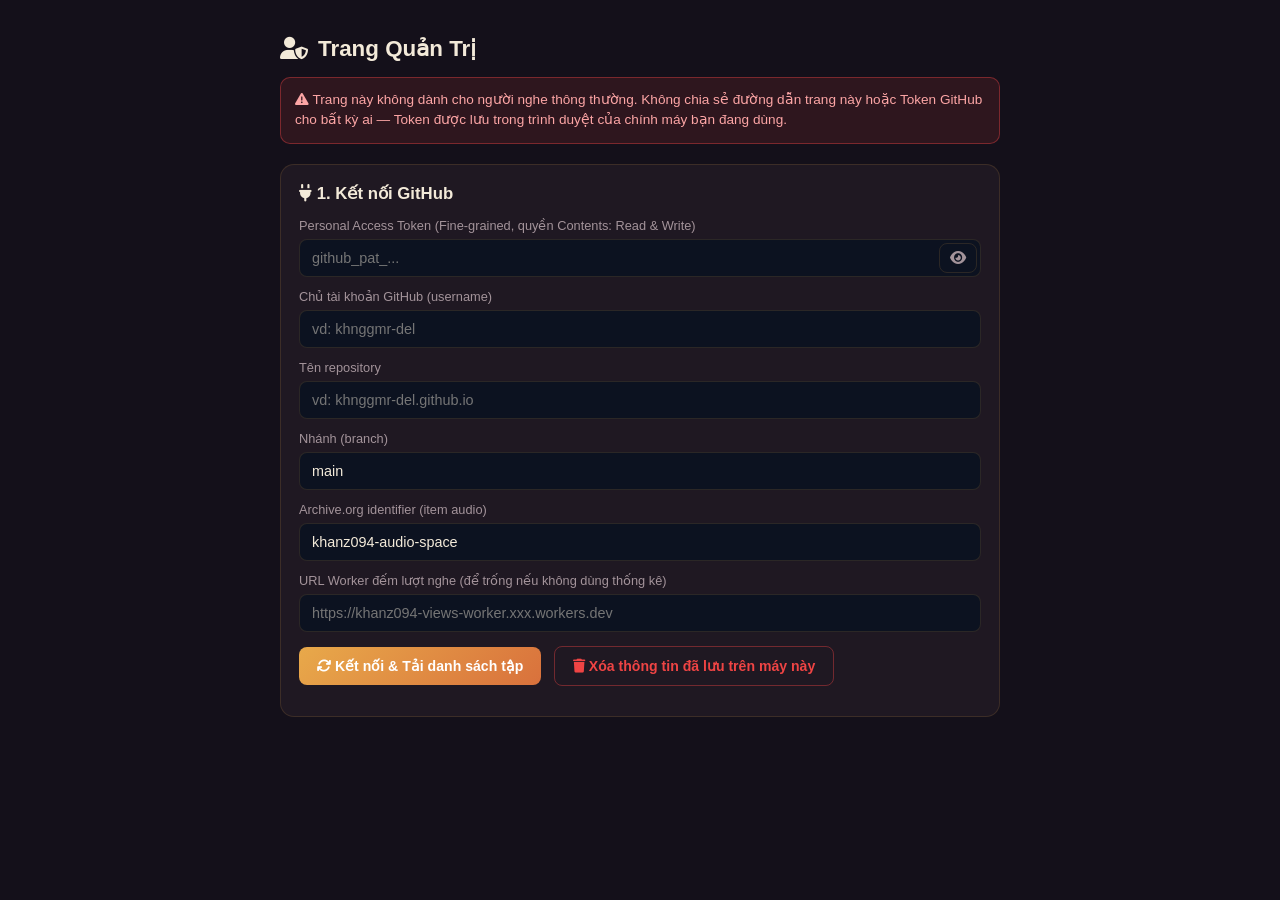
==== commit d28d083d: "Update admin.html" ====
--- a/admin.html
+++ b/admin.html
@@ -8,14 +8,14 @@
 <link rel="stylesheet" href="https://cdnjs.cloudflare.com/ajax/libs/font-awesome/6.5.1/css/all.min.css">
 <style>
     :root {
-        --bg-color: #090d16;
-        --card-bg: #131b2e;
-        --card-hover: #1c2742;
-        --text-color: #f8fafc;
-        --text-muted: #94a3b8;
-        --primary: #6366f1;
-        --primary-gradient: linear-gradient(135deg, #6366f1 0%, #8b5cf6 100%);
-        --border-color: rgba(255, 255, 255, 0.08);
+        --bg-color: #14101a;
+        --card-bg: #1f1822;
+        --card-hover: #2b2130;
+        --text-color: #f3ead9;
+        --text-muted: #a3939a;
+        --primary: #e8a94a;
+        --primary-gradient: linear-gradient(135deg, #e8a94a 0%, #d9713c 100%);
+        --border-color: rgba(232, 169, 74, 0.14);
         --danger: #ef4444;
         --success: #22c55e;
     }
